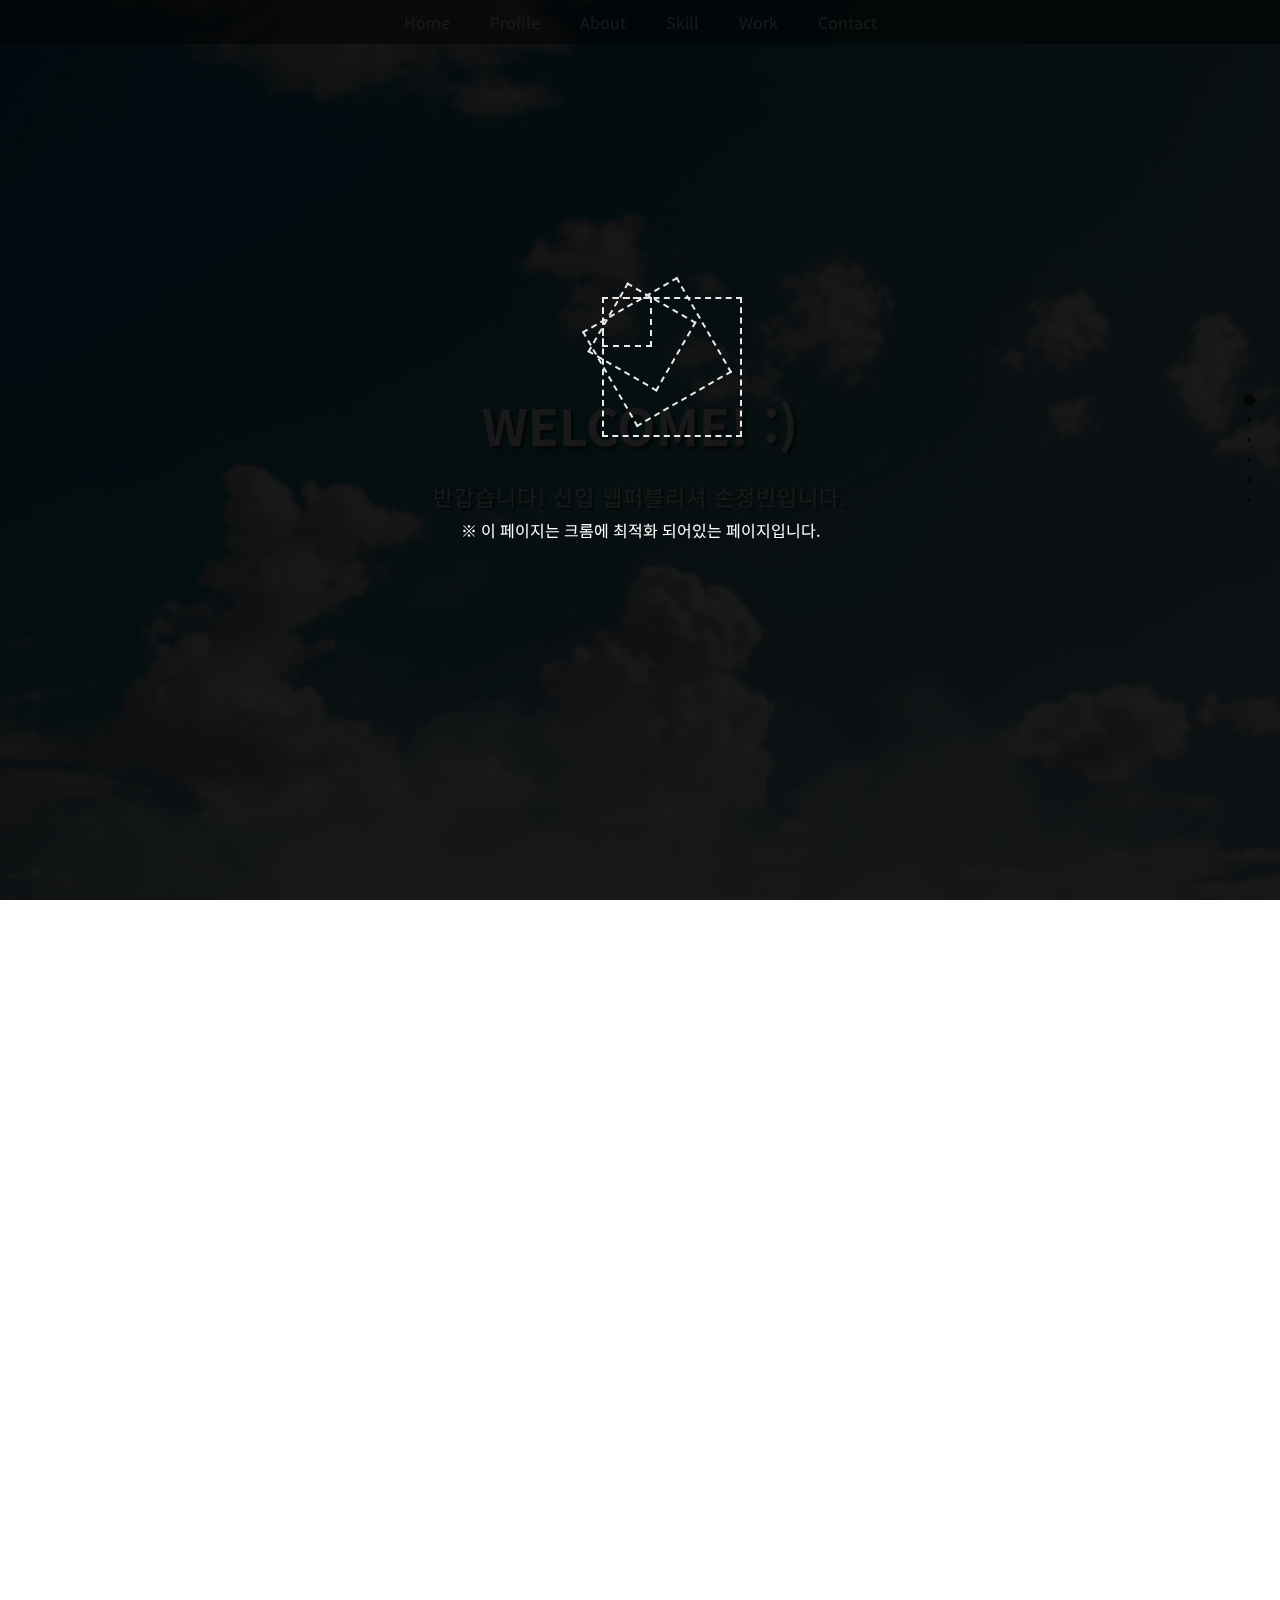
==== portfolio/main.html @ 8f7932af "프로젝트 저장" ====
<!DOCTYPE html>
<html lang="ko">

<head>
    <meta charset="UTF-8">
    <meta http-equiv="X-UA-Compatible" content="IE=edge">
    <meta name="viewport" content="width=device-width, initial-scale=1.0">
    <link rel="stylesheet" href="https://cdnjs.cloudflare.com/ajax/libs/font-awesome/4.7.0/css/font-awesome.css" />
    <link href="https://cdnjs.cloudflare.com/ajax/libs/font-awesome/5.13.0/css/all.min.css" rel="stylesheet">
    <script src="js/jquery-3.2.1.js"></script>
    <script src="https://unpkg.com/typewriter-effect@latest/dist/core.js"></script>
    <script src="js/jquery.fullPage.js"></script>
    <script src="js/scrolloverflow.js"></script>
    <link rel="stylesheet" href="https://unpkg.com/swiper/swiper-bundle.min.css" />
    <link rel="stylesheet" href="css/jquery.fullPage.css">
    <link rel="stylesheet" href="css/master.css">
    <link rel="stylesheet" href="css/main.css">
    <link rel="stylesheet" href="css/grid.css">
    <link rel="stylesheet" href="css/loading.css">
    <link rel="stylesheet" href="css/percent_circle.css">
    <link rel="stylesheet" href="css/wave.css">
    <!-- <link rel="stylesheet" href="css/particles.css"> -->
    <title>PORTFOLIO(손정빈)</title>
</head>

<body>
    <!-----------------로딩페이지 ----------------- -->
    <div class="loading_wrap">

        <div class="rect rect1"></div>
        <div class="rect rect2"></div>
        <div class="rect rect3"></div>
        <div class="rect rect4"></div>
        <p class="loading_text">※ 이 페이지는 크롬에 최적화 되어있는 페이지입니다.</p>

    </div>

    <script>
        $(document).ready(function () {
            $(".loading_wrap").delay(2000).fadeOut();
            $(".introbox > div").delay(1800).css("display", "block");
        });
    </script>

    <!-----------------로딩페이지----------------- -->
    
    <div id="slide_menu">
        <ul>
            <li class="section1" data-anchor="Home"><a href="#Home">Home</a></li>
            <li class="section2" data-anchor="Profile"><a href="#Profile">Profile</a></li>
            <li class="section3" data-anchor="About"><a href="#About">About</a></li>
            <li class="section4" data-anchor="Skill"><a href="#Skill">Skill</a></li>
            <li class="section5" data-anchor="Work"><a href="#Work">Work</a></li>
            <li class="section6" data-anchor="Contact"><a href="#Contact">Contact</a></li>
        </ul>
        <p> ※ 이 페이지는 크롬 브라우저에 최적화 되어있는 페이지 입니다.</p>
    </div>
    <div id="slide_menu_bg"></div>
    <header>
        <ul>
            <li class="section1" data-anchor="Home"><a href="#Home">Home</a></li>
            <li class="section2" data-anchor="Profile"><a href="#Profile">Profile</a></li>
            <li class="section3" data-anchor="About"><a href="#About">About</a></li>
            <li class="section4" data-anchor="Skill"><a href="#Skill">Skill</a></li>
            <li class="section5" data-anchor="Work"><a href="#Work">Work</a></li>
            <li class="section6" data-anchor="Contact"><a href="#Contact">Contact</a></li>
            <div class="menu_btn">
                <i class="fas fa-bars"></i>
            </div>
        </ul>
    </header>
    <script>
        //슬라이드 메뉴 스크립트
        $("#slide_menu_bg").click(function () {
            $(this).css("display", "none");
            $("#slide_menu").css("right", "-100%");
        });

        $(".menu_btn i").click(function () {
            $("#slide_menu_bg").css("display", "block");
            $("#slide_menu").css("right", "0");
        });
    </script>
    <div id="fullpage">
        <section class="section">
            <!-- <div id="particles-js"></div> -->
            <div class="cloudbox">
                <div class="introbox">
                    <h2 id="main_text">WELCOME! :)</h2>
                    <!-- <div class="text-effect">반갑습니다! 신입 웹퍼블리셔 손정빈입니다. 천천히 둘러봐 주시면 감사하겠습니다.</div> -->
                    <div class="text-effect">반갑습니다! 신입 웹퍼블리셔 손정빈입니다.</div>
                </div>
                <img src="img/cloud/cloud1.png" style="--i:1;" alt="구름1">
                <img src="img/cloud/cloud2.png" style="--i:2;" alt="구름2">
                <!-- <img src="img/cloud/cloud3.png" style="--i:3;" alt="구름3"> -->
                <!-- <img src="img/cloud/cloud4.png" style="--i:4;" alt="구름4"> -->
            </div>
            <script>
                //텍스트 효과
                var app = document.getElementById('main_text');
                var $r1_text = $("#main_text").text();

                var typewriter = new Typewriter(app, {
                    loop: true
                });

                typewriter.typeString($r1_text)
                    .pauseFor(2500)
                    .deleteAll()
                    .start();
            </script>
            <!-- <script src="js/particles.js"></script> -->
            <!-- <script src="js/app.js"></script> -->
            <script src="js/intro_text_effect.js"></script>
        </section>
        <section class="section profile">
            <div class="produce row">
                <div class="produce-left col-5">
                    <img src="img/me_1.jpg" alt="내사진">
                </div>
                <div class="produce-right col-7 last">
                    <h2 class="tit2">Hello!</h2>
                    <p>
                        안녕하세요. 신입 웹퍼블리셔 <span class="bold">손정빈</span>입니다.<br>
                        저는 생각한것을 만들어가는 과정이 좋습니다.<br>
                        웹을 제작하는 일은 시간이 지날수록 트렌드는 변하고 계속 새로운 기술이 나오면서
                        항상 멈추지 않고 끈임없이 배울려는 마음가짐으로 배워가며 작업을 해야합니다.<br>
                        하지만 제작 과정 끝에 사용자에 편의를 위한다는 본질은 변하지 않는다고 생각합니다.<br>
                        <span class="bold"> 본질을 이해하고 직관적으로 메시지를 전달할 수 있는 퍼블리셔</span>가 되고 싶습니다.
                    </p>
                </div>
            </div>
        </section>
        <section class="section about_wrap">
            <h2 class='tit'>about</h2>
            <div class="row about" id="about">
                <div class="col-4">
                    <img src="img/about1.png">
                    <div class="about_box">
                        <h2>Intro</h2>
                        <ul>
                            <li>이름 : 손정빈 (Son JeongBeen)</li>
                            <li>생년월일 : 1999.06.05</li>
                            <li>tel : 010-3605-3539</li>
                            <li>Email : jeongbeen65@naver.com</li>
                        </ul>
                    </div>
                </div>
                <div class="col-4">
                    <img src="img/about3.png">
                    <div class="about_box">
                        <h2>License</h2>
                        <ul>
                            <li>1. 웹디자인 기능사</li>
                            <li>2. GTQ 1급</li>
                            <li>3. ITQ (Excel,PowerPoint,한글)</li>
                        </ul>
                    </div>
                </div>
                <div class="col-4 last padding20">
                    <img src="img/about2.png">
                    <div class="about_box">
                        <h2>grade</h2>
                        <ul style="padding: 5px;">
                            <li>2021.11 NCS UI/UX 웹 퍼블리셔 교육 수료</li>
                            <li>2020.02 안산대학교 it응용보안학과 졸업</li>
                            
                        </ul>
                    </div>
                </div>
                <script>
                    //scroll 시 fadein
                    var barThis = $(".about_wrap").offset();</script>
            </div>
        </section>
        <section class="section page">
            <div class="row skill">
                <div class="col-12 last">
                    <h2 class="tit">Skill</h2>
                    <div class="flex-wrapper" id="margin20">
                        <div class="single-chart">
                            <svg viewBox="0 0 36 36" class="circular-chart orange">
                                <path class="circle-bg" d="M18 2.0845
                                    a 15.9155 15.9155 0 0 1 0 31.831
                                    a 15.9155 15.9155 0 0 1 0 -31.831" />
                                <path class="circle" stroke-dasharray="95, 100" d="M18 2.0845
                                    a 15.9155 15.9155 0 0 1 0 31.831
                                    a 15.9155 15.9155 0 0 1 0 -31.831" />
                                <text x="18" y="20.35" class="percentage">HTML</text>
                            </svg>
                            <p class="circle_percent">95%</p>
                        </div>

                        <div class="single-chart">
                            <svg viewBox="0 0 36 36" class="circular-chart green">
                                <path class="circle-bg" d="M18 2.0845
                                    a 15.9155 15.9155 0 0 1 0 31.831
                                    a 15.9155 15.9155 0 0 1 0 -31.831" />
                                <path class="circle" stroke-dasharray="90, 100" d="M18 2.0845
                                    a 15.9155 15.9155 0 0 1 0 31.831
                                    a 15.9155 15.9155 0 0 1 0 -31.831" />
                                <text x="18" y="20.35" class="percentage">CSS</text>
                            </svg>
                            <p class="circle_percent">90%</p>
                        </div>

                        <div class="single-chart">
                            <svg viewBox="0 0 36 36" class="circular-chart blue">
                                <path class="circle-bg" d="M18 2.0845
                                    a 15.9155 15.9155 0 0 1 0 31.831
                                    a 15.9155 15.9155 0 0 1 0 -31.831" />
                                <path class="circle" stroke-dasharray="85, 100" d="M18 2.0845
                                    a 15.9155 15.9155 0 0 1 0 31.831
                                    a 15.9155 15.9155 0 0 1 0 -31.831" />
                                <text x="18" y="20.35" class="percentage">JQUERY</text>
                            </svg>
                            <p class="circle_percent">85%</p>
                        </div>
                    </div>

                    <div class="flex-wrapper">
                        <div class="single-chart">
                            <svg viewBox="0 0 36 36" class="circular-chart yellow">
                                <path class="circle-bg" d="M18 2.0845
                                    a 15.9155 15.9155 0 0 1 0 31.831
                                    a 15.9155 15.9155 0 0 1 0 -31.831" />
                                <path class="circle" stroke-dasharray="90, 100" d="M18 2.0845
                                    a 15.9155 15.9155 0 0 1 0 31.831
                                    a 15.9155 15.9155 0 0 1 0 -31.831" />
                                <text x="18" y="20.35" class="percentage">Photoshop & Illustrator</text>
                            </svg>
                            <p class="circle_percent">90%</p>
                        </div>
                        <div class="single-chart">
                            <svg viewBox="0 0 36 36" class="circular-chart red">
                                <path class="circle-bg" d="M18 2.0845
                                    a 15.9155 15.9155 0 0 1 0 31.831
                                    a 15.9155 15.9155 0 0 1 0 -31.831" />
                                <path class="circle" stroke-dasharray="65, 100" d="M18 2.0845
                                    a 15.9155 15.9155 0 0 1 0 31.831
                                    a 15.9155 15.9155 0 0 1 0 -31.831" />
                                <text x="18" y="20.35" class="percentage">Git</text>
                            </svg>
                            <p class="circle_percent">65%</p>
                        </div>
                        <div class="single-chart">
                            <svg viewBox="0 0 36 36" class="circular-chart purple">
                                <path class="circle-bg" d="M18 2.0845
                                    a 15.9155 15.9155 0 0 1 0 31.831
                                    a 15.9155 15.9155 0 0 1 0 -31.831" />
                                <path class="circle" stroke-dasharray="90, 100" d="M18 2.0845
                                    a 15.9155 15.9155 0 0 1 0 31.831
                                    a 15.9155 15.9155 0 0 1 0 -31.831" />
                                <text x="18" y="20.35" class="percentage">OA</text>
                            </svg>
                            <p class="circle_percent">90%</p>
                        </div>
                    </div>
                </div>
            </div>
        </section>
        <!-- <section class="section">
            <div class="produce row">
                <div class="produce-left col-5">
                    <img src="img/me_.png" alt="내사진">
                </div>
                <div class="produce-right col-7 last">
                    <h2 class="tit2">Hello!</h2>
                    <p>
                        안녕하세요 <span class="bold">손정빈</span>이라고 합니다.<br>
                        저는 생각한것을 만들어가는 과정이 좋습니다.<br>
                        웹을 제작하는 일은 시간이 지날수록 트렌드는 변하고 계속 새로운 기술이 나오면서
                        항상 멈추지 않고 끈임없이 배울려는 마음가짐으로 배워가며 작업을 해야합니다.<br>
                        하지만 제작 과정 끝에 사용자에 편의를 위한다는 본질은 변하지 않는다고 생각합니다.<br>
                        <span class="bold"> 본질을 이해하고 직관적으로 메시지를 전달할 수 있는 퍼블리셔</span>가 되고 싶습니다.
                    </p>
                </div>
            </div>
        </section> -->



        <!-- -----------------------SWIPER----------------------->

        <section class="section work">
            <!-- Swiper -->
            <h2 class="tit">Work</h2>
            <div class="swiper-container mySwiper">
                <div class="swiper-wrapper">
                    <div class="swiper-slide">
                        <div class="swiper-slide-wrap">
                            <!-- <img src="img/project3-intro.jpg" /> -->
                            <div class="img">
                                <img src="img/project01.jpg" />
                            </div>
                            <div class="detail">
                                <p><span class="bold">프로젝트명</span> : 투썸플레이스</p>
                                <p><span class="bold">사용언어</span> : HTML,CSS,JS</p>
                                <p>
                                    <span class='bold'>(Single Page)</span><br>
                                    퍼블리싱 100% <br>
                                    반응형으로 제작하였습니다.
                                </p>
                                <div class="detail_btn">
                                    <div><a href="http://shh0605.dothome.co.kr/project/project02/index.html"
                                            target="_blank"><span>사이트로 이동</span></a>
                                    </div>
                                </div>
                            </div>
                        </div>
                    </div>
                    <div class="swiper-slide">
                        <div class="swiper-slide-wrap">
                            <div class="img">
                                <img src="img/project02.jpg" />
                            </div>
                            
                            <div class="detail">
                                <p><span class="bold">프로젝트명</span> : 젠틀몬스터</p>
                                <p><span class="bold">사용언어</span> : HTML,CSS,JS</p>
                                <p>
                                    <span class='bold'>(full Page)</span><br>
                                    퍼블리싱 100%<br>
                                    메인페이지, 선글라스, 상세페이지, 매장보기, 로그인페이지
                                    를 반응형으로 제작하였습니다.
                                </p>
                                <div class="detail_btn">
                                    <div><a href="http://shh0605.dothome.co.kr/project/project01/index.html"
                                            target="_blank"><span>사이트로 이동</span></a>
                                    </div>
                                </div>
                            </div>
                        </div>
                    </div>
                    
                </div>
                <div class="swiper-button-next"></div>
                <div class="swiper-button-prev"></div>
                <div class="swiper-pagination"></div>

                <!-- detail modal JS -->
                <script>
                    var modal_start_btn = $(".detail_btn1")
                    var modal_bg = $(".detail_modal_bg");
                    modal_start_btn.click(function (e) {
                        e.preventDefault();
                        var $this_data = $(this).attr("data");
                        $(".modal_wrap").css("display", "block");

                        console.log($this_data);
                        if ($this_data == "d1") {
                            $(".d1").css("display", "block");
                        }
                        if ($this_data === "d2") {
                            $(".d2").css("display", "block");
                        }

                        if ($this_data === "d3") {
                            $(".d3").css("display", "block");
                        }
                    });

                    modal_bg.click(function () {
                        $(".d1").css("display", "none");
                        $(".d2").css("display", "none");
                        $(".d3").css("display", "none")
                        $(".modal_wrap").css("display", "none");
                    });

                    //------- img src , a href 스크립트 제어  ---------


                    //------------img src , a href 스크립트 제어 end -----------
                </script>
            </div>
            <!-- Swiper JS -->
            <script src="https://unpkg.com/swiper/swiper-bundle.min.js"></script>

            <!-- Initialize Swiper -->
            <script>
                var swiper = new Swiper(".mySwiper", {
                    effect: "flip",
                    grabCursor: true,
                    pagination: {
                        el: ".swiper-pagination",
                    },
                    navigation: {
                        nextEl: ".swiper-button-next",
                        prevEl: ".swiper-button-prev",
                    },
                });
            </script>
        </section>
        <!-- -----------------------SWIPER END----------------------->
        <section class="section" style="position: relative;">
            <h2 class="tit">Conctact</h2>
            <div class="contact row">
                <div class="contact-left col-6">
                    <h2>Epilogue</h2>
                    <p>
                        끝까지 봐주셔서 감사합니다.<br>
                        작업을 할수록, 이해할수록 계속 궁금한 것들이 생겨났습니다.<br>
                        넓은 곳에서, 많은 사람들과 어우러져 일하는 법을 배우고 싶습니다.<br>
                    </p>
                </div>
                <div class="contact-right col-6 last">
                    <div>
                        <i class="fas fa-phone-alt"></i>
                        <p><span>TEL </span>: 010-3605-3539</p>
                    </div>
                    <div>
                        <i class="far fa-envelope"></i>
                        <p><span>E-MAIL </span>: jeongbeen65@naver.com</p>
                    </div>
                    <div>
                        <i class="fab fa-github"></i>
                        <p><span>Git </span>: jeongbeen65@naver.com</p>
                    </div>

                </div>
            </div>
            <div class="ocean">
                <div class="wave"></div>
                <!-- <div class="wave"></div> -->
            </div>
        </section>

    </div>

    <script>
        $(function () {
            $('#fullpage').fullpage({
                autoScrolling: true,
                anchors: ['Home', 'Profile','About', 'Skill', 'Work', 'Contact'],
                sectionsColor: ['red', 'white', 'white', 'white', 'white'],
                navigation: true,
                navigationPosition: 'right',
                navigationTooltips: ['Home', 'Profile','About', 'Skill', 'Work', 'Contact'],
                scrollOverflow: true,
                afterLoad: function (anchorLink, index) {
                    //Home
                    if (index == 1) {
                        //setTimeout(effect(effect_box, 50), 5000);
                        setTimeout(() => {
                            effect(effect_box, 50)
                        }, 2300);
                    }
                    //about
                    if (index == 3) {

                        //moving the image
                        $('.about ul').animate({
                            top: 0, opacity: 1
                        }, 400);

                        // $('#section1').find('p').first().fadeIn(1800, function () {
                        //     $('#section1').find('p').last().fadeIn(1800);
                        // });;

                    }

                    //skill
                    if (index == 4) {
                        $(".circle").addClass("circle_animation");
                    }

                    // Hello
                    if (index == 2) {
                        $(".tit2").addClass('jelly');
                        $(".produce-left > img").addClass('jelly');

                    }
                }
            });
        });
    </script>
</body>

</html>
---- portfolio/css/master.css ----
@import url('https://fonts.googleapis.com/css2?family=Noto+Sans+KR&display=swap');
@import url('https://fonts.googleapis.com/css2?family=Fredoka+One&display=swap');
*{font-family: 'Noto Sans KR', sans-serif;box-sizing: border-box;}
html,body{margin:0; padding:0; overflow-x: hidden;position: relative;}
a{color:black;text-decoration: none;}
a:hover{font-weight:bold;}
* {
    font-family: 'Noto Sans KR', sans-serif;
    box-sizing: border-box;
}
ul,li{list-style:none;margin:0;}
p{line-height: 150%;}
---- portfolio/css/main.css ----
#slide_menu{
    position: fixed;
    height:100%;
    width:40%;
    min-width:250px;
    z-index: 100;
    background: #f7f7f7;
    right:-100%;
    transition: all 1s;
    padding:15% 5%;
} 
#slide_menu > ul {padding:0;}
#slide_menu > ul > li {
    border-bottom:1px dotted #999999;
    height:50px;
    line-height:50px;
}
#slide_menu > ul > li > a{
    font-size:24px;
    color:#393939;

}
#slide_menu > p {font-size: 10px;margin-top: 10%;}
#slide_menu_bg{
    position: fixed;
    height:100%;
    width:100%;
    background: rgba(0,0,0, 0.5);
    z-index: 99;
    display:none;
} 

header{overflow:hidden;position:relative;}
header > ul{
    display: flex;
    justify-content: center;
    background: rgba(0,0,0, 0.5);
    padding: 10px 0;
    width: 100%;
    position: fixed;
    z-index: 1;
}
header > ul > li{margin:0 20px; z-index: 100;}
header > ul > li > a{color:white;}
.menu_btn > i { 
    color:white;
    font-size:25px;
    position:absolute;
    right:3%;
}
.menu_btn{
    display:none;
}
section{position:relative;}
#fullpage > section:nth-child(1){background: url(../img/sky.jpg) 0% 0% / cover !important;}
/* #fullpage > section:nth-child(1){background: url(../img/sky_bg5.jpg) 0% 10% / cover !important;} */
#fullpage > section:nth-child(2){background: url(../img/section_bg2.jpg) 0% 0% / cover !important; margin-top: 10px; box-sizing: border-box;}
/* #fullpage > section:nth-child(3){background: url(../img/section_bg3.jpg) 0% 0% / cover !important;}
#fullpage > section:nth-child(4){background: url(../img/section_bg4.jpg) 0% 0% / cover !important;} */

#fullpage > section:nth-child(1) .fp-tableCell{padding: 0;}

.introbox{
    text-align: center;
    position: absolute;
    top: 50%;
    left: 50%;
    transform: translate(-50%,-50%);
    width: 100%;
    color: white;
    z-index: 999;
}
.introbox > h2{
    font-size:50px;
    color:inherit;
    text-align: center;
    text-shadow: 3px 3px 3px #393939;
    margin: 0 0 20px;
}
.introbox > div{    
    display:none;
    width: 100%;
    /* max-width: 455px; */
    margin: 0 auto;
    font-size:22px;
    color:inherit;
    text-shadow: 1.5px 1.5px 2px #393939;
    /* line-height:150%; */
    letter-spacing: 1px;
}
.introbox > div > p{
    /* font-size:22px; */
    color:inherit;
    /* text-shadow: 1px 1px 3px #393939; */
    display: inline-block;
    letter-spacing: 3px;
    margin: 0;
    opacity: 0;
    transition: 0.8s all;
}
.introbox > div > p.mr5{
    margin-right: 5px;
}
/* --------------구름-------------------------- */
.cloudbox{
    position:relative; height:100%;
    backdrop-filter: blur(1.5px); background-color: rgba(255,255,255,15%);
}
.cloudbox > img{
    position: absolute;
    bottom:0;
    max-width: 100%;
    opacity: 0.6;
    animation: cloud calc(20s * var(--i)) linear infinite;
}
.cloudbox > img:nth-child(1){
    opacity: 0.5;
}
@keyframes cloud{
    0%{
        transform:translateX(-100%);
    }
    100%{
        transform:translateX(100%);
    }
}
/* --------------구름 end-------------------------- */
/* ----------------공용-------------------------- */
.tit{text-align:center;font-size:32px;}
.bold{font-weight:bold;}
.detail p{
    line-height: 170%;
}
/* --------------공용  end-------------------------- */
.seciton_inner{
    height:100%;
    text-align:center;
    position:relative;
}
/*  ---------------about--------------------- */
.about{
    margin-top:40px !important;
}
#about{
    overflow:visible;
}
.about > div{ 
    text-align: center;
    box-shadow: 0 5px 9px 0px #dbdbdb;
    padding: 5% 0;
    height: 400px;
    transition: all 0.5s;
    border-radius: 20px;
    background: white;
}
.about > div:hover{
    transform: scale(1.1);
}
.about ul{
    margin-top:30px;
    opacity: 0;
    position: relative;
    top:100px;
}
.about ul > li { 
    text-align: left;
    padding-left:30px;
}
.about > div > img{
    width:100px;
}    
/*  --------------about end --------------------- */
/*  ---------------skill-------------------------- */

.skill > div:nth-child(1) > p{
    padding: 50px 30px;
    line-height:200%;
    padding: 30px;
    font-size:15px;
    height: 300px;
    
}
.skill_intro{
    padding: 19px 0 30px 18%;
    height: 300px;   
}
.percentBar{
    border-radius:10px;
    margin-top:10px;
    height:15px;
    background: white;
    width:60%;
    overflow: hidden;
}
.percent{
    width:80%;
    background: linear-gradient(#6755ca,#dfaee4);
    height:15px;
    border-radius:10px;
}
/*  ----------------skill end -------------------- */

/*  ----------------produce----------------------- */
#fullpage>section.profile .row{display: flex; align-items: center;}
.produce{ 
    overflow:visible !important; 
}
.produce p{
    font-size:18px;
    line-height: 200%;
}
.produce-left{
    float:left;
    text-align: right;
    padding:0 30px;
    width: 44.45%;
}
.produce-left > img{
    border-radius: 100%;
}
.produce-right{
    float:right; width: 51.75%; padding-right: 30px;
}
/*  ----------------produce end----------------------- */

/*  ----------------work----------------------- */
.fp-scroller{height: 100%;}
.work .tit{
    position: absolute; top: 0; left: 50%;
    transform: translateX(-50%);
}
.swiper-wrap{    align-items: center;}
.swiper-container {
    max-width:90%;
    min-width:375px;
    padding: 50px;
    height:auto;
}

.work .swiper-container{
    height: 90%;
    position: absolute; left: 50%; top: 50%;
    transform: translate(-50%,-50%);
}

.swiper-slide {
    box-shadow: grey 3px 3px 15px;
   
}

.swiper-slide-wrap {
    position: relative;
    width:100%;
}
.work .swiper-slide-wrap{display: flex; height: 100%;}

/* 버튼색 */
.swiper-button-next, .swiper-button-prev{color: #000 !important;}
.swiper-pagination-bullet-active{background-color: #000 !important;}

/* .swiper-slide img {
    width:50%;
    vertical-align: top;
} */

.work .img{width: 50%; overflow: hidden; position: relative;}
.work .img>img{
    width: 100%;
    position: absolute; top: 50%; left: 50%;
    transform: translate(-50%, -50%);
}


.detail{ 
    width: 50%;
    float: right;
    margin: 0 auto;
    vertical-align: middle;
    padding: 10% 5% 0;
}
.detail_btn{
    margin-top:50px;
    width:100%;
    text-align: center;
}
.detail_btn > div{
    display:block;
    text-align: center;
    height:30px;
    line-height:30px;
    color:white;
    background:#2b2b2b;
    box-shadow: 1px 1px 5px gray;
    position: relative;
    z-index: 3;
    /* width:45%; */
    width:100%;
    display: inline-block;
    border-radius:5px;
}
.detail_btn > div:nth-child(2){
    display:block;
    text-align: center;
    height:30px;
    line-height:30px;
    color:white;
    background:#929292;
    box-shadow: 1px 1px 5px gray;
    position: relative;
    z-index: 3;
    width:45%;
    display: inline-block;
    margin-left: 4%;
    border-radius: 5px;
}
.detail_btn span {
    position: relative;
    z-index: 4;
    color:white;
}
.detail_btn a{
    display: block;
    width: 100%;
}
.detail_btn a:after{
    content:"";
    display:block;
    position:absolute;
    top:0;
    left:0;
    width:0%;
    height:100%;
    background:#0a7c00;
    z-index: 2;
    transition: 1s all;
    border-radius: 5px;
}
.detail_btn>div:hover > a:after{
    width:100%;
}
@keyframes jelly {
	from {transform: scale(1, 1);}
	30% {transform: scale(1.25, 0.75);}
	40% {transform: scale(0.75, 1.25);}
	50% {transform: scale(1.15, 0.85);}
	65% {transform: scale(0.95, 1.05);}
	75% {transform: scale(1.05, 0.95);}
	to {transform: scale(1, 1);}
}
/* ----------------프로젝트 상세 페이지 ------------ */
.modal_wrap{ 
    display:none;
}
.detail_modal_bg{
    position: fixed;
    width: 100%;
    height:100%;
    background:rgba(0,0,0, 0.5);
    z-index: 998;
}
.detail_modal_box{
    top: 5%;
    left: 50%;
    transform: translate(-50%,0);
    position: fixed;
    width: 30%;
    min-width: 240px;
    height: 90%;
    z-index: 999;
    box-shadow: 2px 1px 10px #6f6a6a;
    overflow: auto;
}
.d1 , .d2 , .d3{display:none;}
.detail_location_btn{
    position: absolute;
    bottom: 5%;
    width: 47%;
    min-width: 150px;
    font-size: 15px;
    height: 35px;
    line-height: 35px;
    border-radius: 5px;
    box-shadow: 3px 1px 4px #bebebe;
    background: #ff4161;
    text-align: center;
    font-weight: bold;
    color: white;
    left: 50%;
    transform: translate(-50%,0);
}
.single{
    background: #929292 !important;
}
/* ----------------프로젝트 상세 페이지 end ------------ */
/*  ----------------work end -------------------- */

/*  ---------------contact ----------------------- */
.contact_wrap > h2{ 
    text-align: center;
}
.contact{
    margin-bottom: 100px !important;
}
.contact-left *{
    text-align: right;
    line-height:200%;
}
.contact-left p{
    font-size:18px;
}
.contact-right *{
    font-size:18px;
}
.contact-right {
    padding-top:7%;
    padding-left:20px;
}
.contact-right > div { 
    display:flex;
    margin-bottom:10px;
}
.contact-right > div >  p {
    margin-top: -5px;
    margin-left:10px;
} 
.tit2{
    font-size: 32px;
    position: relative;
    font-family: 'Fredoka One', cursive;
    font-weight: normal;
    color: #2e604c;
}
.jelly{
    animation-name: jelly;
    animation-duration: 2s;
}
/*  ----------------contact end -------------------- */

/* Tablet Size: 1024 이하 */
@media only screen and (max-width: 1023px) {
    header > ul > li{display:none;}
    header > ul {height:45px;}
    .menu_btn{display:block; padding-right:10px;}
   .introbox > p { 
       font-size:16px;
   }
   .fp-scroller{height: auto;}
   .tit , .tit2{ 
       font-size:22px;
   }
   .produce p {
    font-size:17px;
    }
    .produce-left{
        margin-top:5%;
    }
    
   .padding20{padding-right: 20px;}

   .flex-wrapper {
       width:80% !important;
   }
   .detail{
    padding: 0% 6% 2%;
   }
   .about ul{
     padding:5px;   
    }
    .detail_btn{
        margin-top:30px;
    }
    .detail_modal_box{
        width:50%;
    }

    .work .swiper-container{height: auto;}
    .work .swiper-slide-wrap{
        display: block;
        height: auto;
    }
    .work .img{display: inline-block; position: initial;}
    .work .img>img{position: initial; transform: translate(0);}
}


/* Mobile Size: 767px 이하 */
@media handheld, only screen and (max-width: 767px) {
    .introbox > div {width:275px;}
    .introbox > div , .introbox > div *{    
      font-size: 14px !important;
    }
    #fullpage>section.profile .row{display: block;}
    .about > div >img{width: 70px;}
    .about h2{font-size:18px;}
    .about_box{ 
         width: 300px;
         margin: 0 auto;
    }
    .about_box ul,.about_box li{padding: left 0 !important;margin:0; font-size:12px;}
    .about > div{margin-bottom:30px;}
    .about > div{ 
        text-align: center;
        box-shadow: none;
        padding: 5% 0 !important;
        height:auto;
        transition: all 0.5s;
    }
    .about > div:hover{
        transform:none;
    }
    .percentage {
        font-size:0.25em !important;
    }
    .flex-wrapper {
        width:100% !important;
    }
    #margin20{margin-top:50px;}
    .produce-left{text-align: center; margin-top:0;}
    .tit2{
        text-align: center;
     }
    .produce p {
        font-size:14px;
    }
    .produce-left > img {
        width:200px;
    }

    #fullpage > section:nth-child(4) .row{display: block;} /* skill 섹션 */
    .contact{
        margin-top:0px !important;
        padding-left:30px !important;
    }
    .contact-left > p ,.contact-left > h2{
        text-align: left;
    } 
    .contact-left > p{font-size: 12px;}
    .swiper-container {
        max-width: 100%;
        min-width: 375px;
        padding: 30px;
        height: auto;
    }
    .detail{width:100%; padding:9% 7%; }
    
    .ocean{bottom: -30px !important; }
    .work .swiper-slide-wrap{display: block;}
    .work .tit{position: initial; transform: translate(0);}
    .work .img {
        width: 100%;
    }
    .work .swiper-container{position: initial;}
    .swiper-container {
        height:100%;
        padding-top:10px;
    }
    
.work .swiper-container{height: auto; transform: translate(0);}
    .detail > p {margin: 0; font-size:12px; }
    .detail_btn > a {margin-top:4%;}

    .contact-left p{
        font-size:15px;
    }
    .contact-right *{
        font-size:15px;
    }
}
---- portfolio/css/grid.css ----
/* response.css - 반응형 스타일 문서
---------------------------------------------------------------- */
.wrap {
	padding-left: 20px;
	padding-right: 20px;
}

.center { margin: 0 auto; }

.row {
	overflow:hidden;
	width: 100%;
	max-width: 1200px;
	min-width: 755px;
	margin: 0 auto;
}

.col-1, .col-2, .col-3, .col-4, .col-5, .col-6, .col-7, .col-8, .col-9, .col-10, .col-11 {
	float: left;
	margin-right: 3.8%;
	min-height: 1px;
}

.row .col-1  { width: 4.85%;	}
.row .col-2  { width: 13.45%;	}
.row .col-3  { width: 22.05%;	}
.row .col-4  { width: 30.75%;	}
.row .col-5  { width: 39.45%;	}
.row .col-6  { width: 48%;		}
.row .col-7  { width: 56.75%;	}
.row .col-8  { width: 65.4%;	}
.row .col-9  { width: 74.05%;	}
.row .col-10 { width: 82.7%;	}
.row .col-11 { width: 91.35%;	}
.row .col-12 { width: 100%; float: left; }

/* 그리드안에 그리드 */
.row .inner-col-1  { width: 4.85%;}
.row .inner-col-2  { width: 13.45%;	}
.row .inner-col-3  { width: 22.05%;	}
.row .inner-col-4  { width: 30.75%;	}
.row .inner-col-5  { width: 39.45%; display:inline-block;	}
.row .inner-col-6  { width: 48%;		}
.row .inner-col-7  { width: 56.75%;	}
.row .inner-col-8  { width: 65.4%;	}
.row .inner-col-9  { width: 74.05%;	}
.row .inner-col-10 { width: 82.7%;	}
.row .inner-col-11 { width: 91.35%;	}
.row .inner-col-12 { width: 100%; float: left; }
/* 그리드안에 그리드 */

.last { margin-right: 0; }
[class^=col]>:first-child { margin-top: 0; }

img, object, embed, iframe { max-width: 100%; }
img, iframe { height: auto; }

.fr { float: right; }
.clearfix{clear:both;}
.ch{overflow:hidden}

/* IE */
.old .col-1,  .ie9 .col-1  { width: 4.7%;   } 
.old .col-2,  .ie9 .col-2  { width: 13.2%;  } 
.old .col-3,  .ie9 .col-3  { width: 22.05%; } 
.old .col-4,  .ie9 .col-4  { width: 30.6%;  } 
.old .col-5,  .ie9 .col-5  { width: 39%;    } 
.old .col-6,  .ie9 .col-6  { width: 48%;    } 
.old .col-7,  .ie9 .col-7  { width: 56.75%; } 
.old .col-8,  .ie9 .col-8  { width: 61.6%;  } 
.old .col-9,  .ie9 .col-9  { width: 74.05%; } 
.old .col-10, .ie9 .col-10 { width: 82%;    } 
.old .col-11, .ie9 .col-11 { width: 91.35%; }

/* Tablet Size: 1024 이하 */
@media only screen and (max-width: 1023px) {

	body {
		font-size: 0.8em;
		line-height: 1.5;
	}
	
}


/* Mobile Size: 767px 이하 */
@media handheld, only screen and (max-width: 767px) {

	body { font-size: 16px; }
	.row, body, .container {
		width: 100%;
		min-width: 0;
		margin-left: 0;
		margin-right: 0;
		padding-left: 0;
		padding-right: 0;
	}
	
	.row .col-1, .row .col-2, .row .col-3, .row .col-4, .row .col-5, .row .col-6, 
	.row .col-7, .row .col-8, .row .col-9, .row .col-10, .row .col-11, .row .col-12 {
		float: none;
		width: auto;
		margin-left: 0;
		margin-right: 0;
		padding-left: 20px;
		padding-right: 20px;
	}

}
---- portfolio/css/loading.css ----
.loading_wrap {
    position: fixed;
    width: 100%;
    height: 100%;
    background: rgba(0, 0, 0, 0.9);
    z-index: 999;
}

.box_wrap {
    width: 30%;
    height: 30%;
    position: absolute;
    left: 50%;
    top: 50%;
    transform: translate(-50%, -50%);
}

.rect {
    border: 2px dashed #e9e9e9;
    position: absolute;
    left: 47%;
    top: 33%;
    transform: translate(-50%, -50%);
    animation: loading 2s infinite;
}

.rect1 {
    width: 50px;
    height: 50px;
    transform: rotate(0deg);
}

.rect2 {
    width: 80px;
    height: 80px;
    transform: rotate(30deg);
}

.rect3 {
    width: 110px;
    height: 110px;
    transform: rotate(60deg);
}

.rect4 {
    width: 140px;
    height: 140px;
    transform: rotate(90deg);
}



.loading_text {
    color: white;
    position: absolute;
    bottom: 38%;
    left: 50%;
    transform: translate(-50%, 0);
    width: 100%;
    min-width: 300px;
    text-align: center;
}

@keyframes loading {
    from {
        transform: rotate(10deg);
    }

    40% {
        transform: rotate(100deg)
    }

    65% {
        transform: rotate(200eg)
    }

    75% {
        transform: rotate(280eg)
    }

    to {
        transform: rotate(360deg)
    }
}

@media only screen and (max-width: 1023px) {

    .loading_text {
        font-size:14px;
        bottom: 36%;
    }
    .rect {
        left: 44%;
         top: 38%;
    }
    
    .rect1 {
        width: 50px;
        height: 50px;
    }
    
    .rect2 {
        width: 80px;
        height: 80px;
        transform: rotate(30deg);
    }
    
    .rect3 {
        width: 110px;
        height:110px;
        transform: rotate(60deg);
    }
    
    .rect4 {
        width: 140px;
        height: 140px;
        transform: rotate(90deg);
    }
}
@media handheld, only screen and (max-width: 767px) {
    .loading_text {
        font-size:11px;
        bottom: 36%;
    }
    .rect {
        left: 38%;
        top: 36%;
    }
    
    .rect1 {
        width: 30px;
        height: 30px;
    }
    
    .rect2 {
        width: 50px;
        height: 50px;
        transform: rotate(30deg);
    }
    
    .rect3 {
        width: 80px;
        height: 80px;
        transform: rotate(60deg);
    }
    
    .rect4 {
        width: 110px;
        height: 110px;
        transform: rotate(90deg);
    }
}
---- portfolio/css/percent_circle.css ----
.flex-wrapper {
    display: flex;
    flex-flow: row nowrap;
    width:60%;
    margin:0 auto;
  }
  
  .single-chart {
    width: 33%;
    justify-content: space-around ;
    transition:all 0.5s;
  }
  .single-chart:hover {
   transform: scale(1.1);
  }
 
  .circular-chart {
    display: block;
    margin: 10px auto;
    max-width: 80%;
    max-height: 250px;
  }
  
  .circle-bg {
    fill: white;
    stroke: white;
    stroke-width: 3.8;
  }
  
  .circle {
    fill: none;
    stroke-width: 3.4px;
    stroke-linecap: round;
  }
  .circle_animation{
    animation: progress 2s ease-out forwards;
  }
  @keyframes progress {
    0% {
      stroke-dasharray: 0 100;
    }
  }
  
  .circular-chart.orange .circle {
    stroke: #ff9f00;
  }
  
  .circular-chart.green .circle {
    stroke: #4CC790;
  }
  
  .circular-chart.blue .circle {
    stroke: #3c9ee5;
  }
  .circular-chart.red .circle {
    stroke: #c73323;
  }
  
  .circular-chart.yellow .circle {
    stroke: #d1b32c;
  }
  
  .circular-chart.purple .circle {
    stroke: #8a3e71;
  }
  
  .percentage {
    fill: #000000;
    font-family: sans-serif;
    font-size: 0.2em;
    text-anchor: middle;
    font-weight:bold;
  }
  .circle_percent{
      text-align: center;
  }
---- portfolio/css/wave.css ----
.ocean {
                    /* height: 3%; */
                    width: 100%;
                    position: absolute;
                    bottom: 0;
                    left: 0;
                    /* background: #015871; */
                }

                .wave {
                    /* background: url(../img/wave.svg) repeat-x; */
                    /* background: url(../img/dot_5.svg) repeat-x; */
                    background: url(../img/dot_9.svg) repeat-x;
                    position: absolute;
                    top: -500px;
                    width: 6400px;
                    height: 500px;
                    /* animation: wave 7s cubic-bezier(0.36, 0.45, 0.63, 0.53) infinite; */
                    animation: wave 20s cubic-bezier(0.36, 0.45, 0.63, 0.53) infinite;
                    transform: translate3d(0, 0, 0);
                    z-index: -1;
                }

                .wave:nth-of-type(2) {
                    background: url(../img/dot_7.svg) repeat-x;
                    top: -175px;
                    animation: wave 7s cubic-bezier(0.36, 0.45, 0.63, 0.53) -.125s infinite, swell 7s ease -1.25s infinite;
                    opacity: 1;
                }

                @keyframes wave {
                    0% {
                        margin-left: 0;
                    }

                    100% {
                        margin-left: -1600px;
                    }
                }

                @keyframes swell {

                    0%,
                    100% {
                        transform: translate3d(0, -25px, 0);
                    }

                    50% {
                        transform: translate3d(0, 5px, 0);
                    }
                }
---- portfolio/css/particles.css ----
/* ---- reset ---- */ body{ margin:0; font:normal 75% Arial, Helvetica, sans-serif; } canvas{ display: block; vertical-align: bottom; } /* ---- particles.js container ---- */ #particles-js{ position:absolute; width: 100%; height: 100%; background-color: #80a85c; background-image: url(""); background-repeat: no-repeat; background-size: cover; background-position: 50% 50%; } /* ---- stats.js ---- */ .count-particles{ background: #000022; position: absolute; top: 48px; left: 0; width: 80px; color: #13E8E9; font-size: .8em; text-align: left; text-indent: 4px; line-height: 14px; padding-bottom: 2px; font-family: Helvetica, Arial, sans-serif; font-weight: bold; } .js-count-particles{ font-size: 1.1em; } #stats, .count-particles{ -webkit-user-select: none; margin-top: 5px; margin-left: 5px; } #stats{ border-radius: 3px 3px 0 0; overflow: hidden; } .count-particles{ border-radius: 0 0 3px 3px; }
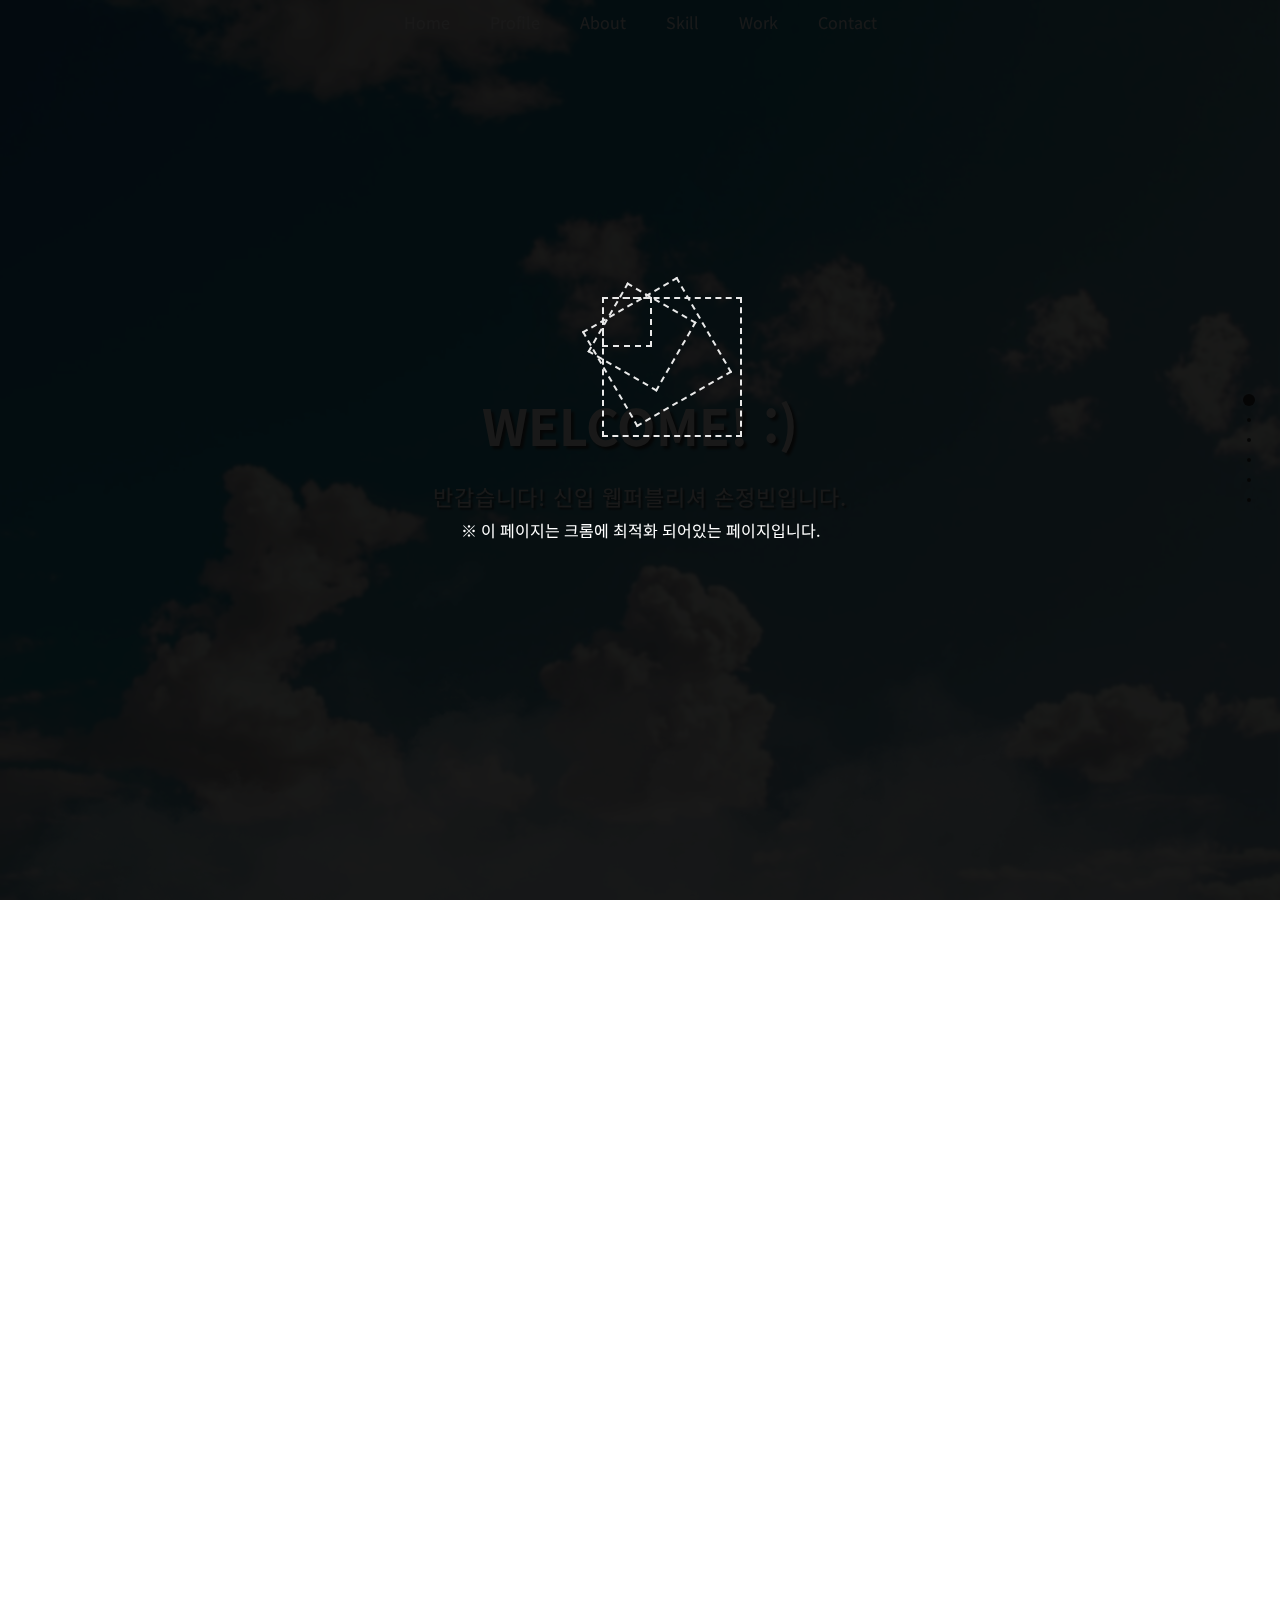
==== commit ddb3481f: "update" ====
--- a/portfolio/main.html
+++ b/portfolio/main.html
@@ -11,6 +11,9 @@
     <script src="https://unpkg.com/typewriter-effect@latest/dist/core.js"></script>
     <script src="js/jquery.fullPage.js"></script>
     <script src="js/scrolloverflow.js"></script>
+    <script src="js/main.js"></script>
+    <script src="js/intro_text_effect.js"></script>  <!-- 표지 텍스트 -->
+    <script src="https://unpkg.com/swiper/swiper-bundle.min.js"></script>
     <link rel="stylesheet" href="https://unpkg.com/swiper/swiper-bundle.min.css" />
     <link rel="stylesheet" href="css/jquery.fullPage.css">
     <link rel="stylesheet" href="css/master.css">
@@ -24,26 +27,15 @@
 </head>
 
 <body>
-    <!-----------------로딩페이지 ----------------- -->
+    <!-- 로딩페이지 -->
     <div class="loading_wrap">
-
         <div class="rect rect1"></div>
         <div class="rect rect2"></div>
         <div class="rect rect3"></div>
         <div class="rect rect4"></div>
         <p class="loading_text">※ 이 페이지는 크롬에 최적화 되어있는 페이지입니다.</p>
-
     </div>
 
-    <script>
-        $(document).ready(function () {
-            $(".loading_wrap").delay(2000).fadeOut();
-            $(".introbox > div").delay(1800).css("display", "block");
-        });
-    </script>
-
-    <!-----------------로딩페이지----------------- -->
-    
     <div id="slide_menu">
         <ul>
             <li class="section1" data-anchor="Home"><a href="#Home">Home</a></li>
@@ -56,6 +48,7 @@
         <p> ※ 이 페이지는 크롬 브라우저에 최적화 되어있는 페이지 입니다.</p>
     </div>
     <div id="slide_menu_bg"></div>
+
     <header>
         <ul>
             <li class="section1" data-anchor="Home"><a href="#Home">Home</a></li>
@@ -69,19 +62,10 @@
             </div>
         </ul>
     </header>
-    <script>
-        //슬라이드 메뉴 스크립트
-        $("#slide_menu_bg").click(function () {
-            $(this).css("display", "none");
-            $("#slide_menu").css("right", "-100%");
-        });
-
-        $(".menu_btn i").click(function () {
-            $("#slide_menu_bg").css("display", "block");
-            $("#slide_menu").css("right", "0");
-        });
-    </script>
+
     <div id="fullpage">
+
+        <!-- Home(표지) -->
         <section class="section">
             <!-- <div id="particles-js"></div> -->
             <div class="cloudbox">
@@ -95,24 +79,11 @@
                 <!-- <img src="img/cloud/cloud3.png" style="--i:3;" alt="구름3"> -->
                 <!-- <img src="img/cloud/cloud4.png" style="--i:4;" alt="구름4"> -->
             </div>
-            <script>
-                //텍스트 효과
-                var app = document.getElementById('main_text');
-                var $r1_text = $("#main_text").text();
-
-                var typewriter = new Typewriter(app, {
-                    loop: true
-                });
-
-                typewriter.typeString($r1_text)
-                    .pauseFor(2500)
-                    .deleteAll()
-                    .start();
-            </script>
             <!-- <script src="js/particles.js"></script> -->
             <!-- <script src="js/app.js"></script> -->
-            <script src="js/intro_text_effect.js"></script>
-        </section>
+        </section>
+
+        <!-- profile -->
         <section class="section profile">
             <div class="produce row">
                 <div class="produce-left col-5">
@@ -131,6 +102,8 @@
                 </div>
             </div>
         </section>
+
+        <!-- about섹션 -->
         <section class="section about_wrap">
             <h2 class='tit'>about</h2>
             <div class="row about" id="about">
@@ -168,22 +141,21 @@
                         </ul>
                     </div>
                 </div>
-                <script>
-                    //scroll 시 fadein
-                    var barThis = $(".about_wrap").offset();</script>
-            </div>
-        </section>
+            </div>
+        </section>
+
+        <!-- Skill섹션 -->
         <section class="section page">
             <div class="row skill">
                 <div class="col-12 last">
                     <h2 class="tit">Skill</h2>
                     <div class="flex-wrapper" id="margin20">
                         <div class="single-chart">
-                            <svg viewBox="0 0 36 36" class="circular-chart orange">
-                                <path class="circle-bg" d="M18 2.0845
-                                    a 15.9155 15.9155 0 0 1 0 31.831
-                                    a 15.9155 15.9155 0 0 1 0 -31.831" />
-                                <path class="circle" stroke-dasharray="95, 100" d="M18 2.0845
+                            <svg viewBox="0 0 36 36" class="circular-chart html">
+                                <path class="circle-bg" d="M18 2.0845
+                                    a 15.9155 15.9155 0 0 1 0 31.831
+                                    a 15.9155 15.9155 0 0 1 0 -31.831" />
+                                <path class="circle" stroke-dasharray="93, 100" d="M18 2.0845
                                     a 15.9155 15.9155 0 0 1 0 31.831
                                     a 15.9155 15.9155 0 0 1 0 -31.831" />
                                 <text x="18" y="20.35" class="percentage">HTML</text>
@@ -192,7 +164,7 @@
                         </div>
 
                         <div class="single-chart">
-                            <svg viewBox="0 0 36 36" class="circular-chart green">
+                            <svg viewBox="0 0 36 36" class="circular-chart css">
                                 <path class="circle-bg" d="M18 2.0845
                                     a 15.9155 15.9155 0 0 1 0 31.831
                                     a 15.9155 15.9155 0 0 1 0 -31.831" />
@@ -205,7 +177,7 @@
                         </div>
 
                         <div class="single-chart">
-                            <svg viewBox="0 0 36 36" class="circular-chart blue">
+                            <svg viewBox="0 0 36 36" class="circular-chart js">
                                 <path class="circle-bg" d="M18 2.0845
                                     a 15.9155 15.9155 0 0 1 0 31.831
                                     a 15.9155 15.9155 0 0 1 0 -31.831" />
@@ -220,7 +192,7 @@
 
                     <div class="flex-wrapper">
                         <div class="single-chart">
-                            <svg viewBox="0 0 36 36" class="circular-chart yellow">
+                            <svg viewBox="0 0 36 36" class="circular-chart PsAi">
                                 <path class="circle-bg" d="M18 2.0845
                                     a 15.9155 15.9155 0 0 1 0 31.831
                                     a 15.9155 15.9155 0 0 1 0 -31.831" />
@@ -232,7 +204,7 @@
                             <p class="circle_percent">90%</p>
                         </div>
                         <div class="single-chart">
-                            <svg viewBox="0 0 36 36" class="circular-chart red">
+                            <svg viewBox="0 0 36 36" class="circular-chart git">
                                 <path class="circle-bg" d="M18 2.0845
                                     a 15.9155 15.9155 0 0 1 0 31.831
                                     a 15.9155 15.9155 0 0 1 0 -31.831" />
@@ -244,7 +216,7 @@
                             <p class="circle_percent">65%</p>
                         </div>
                         <div class="single-chart">
-                            <svg viewBox="0 0 36 36" class="circular-chart purple">
+                            <svg viewBox="0 0 36 36" class="circular-chart oa">
                                 <path class="circle-bg" d="M18 2.0845
                                     a 15.9155 15.9155 0 0 1 0 31.831
                                     a 15.9155 15.9155 0 0 1 0 -31.831" />
@@ -259,37 +231,14 @@
                 </div>
             </div>
         </section>
-        <!-- <section class="section">
-            <div class="produce row">
-                <div class="produce-left col-5">
-                    <img src="img/me_.png" alt="내사진">
-                </div>
-                <div class="produce-right col-7 last">
-                    <h2 class="tit2">Hello!</h2>
-                    <p>
-                        안녕하세요 <span class="bold">손정빈</span>이라고 합니다.<br>
-                        저는 생각한것을 만들어가는 과정이 좋습니다.<br>
-                        웹을 제작하는 일은 시간이 지날수록 트렌드는 변하고 계속 새로운 기술이 나오면서
-                        항상 멈추지 않고 끈임없이 배울려는 마음가짐으로 배워가며 작업을 해야합니다.<br>
-                        하지만 제작 과정 끝에 사용자에 편의를 위한다는 본질은 변하지 않는다고 생각합니다.<br>
-                        <span class="bold"> 본질을 이해하고 직관적으로 메시지를 전달할 수 있는 퍼블리셔</span>가 되고 싶습니다.
-                    </p>
-                </div>
-            </div>
-        </section> -->
-
-
-
-        <!-- -----------------------SWIPER----------------------->
-
+
+        <!-- Work섹션 -->
         <section class="section work">
-            <!-- Swiper -->
             <h2 class="tit">Work</h2>
             <div class="swiper-container mySwiper">
                 <div class="swiper-wrapper">
                     <div class="swiper-slide">
                         <div class="swiper-slide-wrap">
-                            <!-- <img src="img/project3-intro.jpg" /> -->
                             <div class="img">
                                 <img src="img/project01.jpg" />
                             </div>
@@ -299,7 +248,8 @@
                                 <p>
                                     <span class='bold'>(Single Page)</span><br>
                                     퍼블리싱 100% <br>
-                                    반응형으로 제작하였습니다.
+                                    한페이지씩 넘어가는 메인페이지를 반응형으로 제작하였습니다.
+                                    모바일버전에서는 일반 스크롤로 전환되어 유연성을 높였습니다.
                                 </p>
                                 <div class="detail_btn">
                                     <div><a href="http://shh0605.dothome.co.kr/project/project02/index.html"
@@ -321,8 +271,8 @@
                                 <p>
                                     <span class='bold'>(full Page)</span><br>
                                     퍼블리싱 100%<br>
-                                    메인페이지, 선글라스, 상세페이지, 매장보기, 로그인페이지
-                                    를 반응형으로 제작하였습니다.
+                                    메인페이지와 서브페이지4개(선글라스, 상세페이지, 매장보기, 로그인)를 반응형으로 제작하였습니다. <br>
+                                    선글라스 페이지에서는 무한스크롤 대신 더보기 버튼으로 상품을 10개씩 추가로 볼 수 있도록 기능을 추가하였습니다.
                                 </p>
                                 <div class="detail_btn">
                                     <div><a href="http://shh0605.dothome.co.kr/project/project01/index.html"
@@ -332,68 +282,61 @@
                             </div>
                         </div>
                     </div>
-                    
+                    <div class="swiper-slide">
+                        <div class="swiper-slide-wrap">
+                            <div class="img">
+                                <img src="img/project03.jpg" />
+                            </div>
+                            
+                            <div class="detail">
+                                <p><span class="bold">프로젝트명</span> : 스티커메모</p>
+                                <p><span class="bold">사용언어</span> : HTML,CSS,JS</p>
+                                <p>
+                                    <span class='bold'>(Single Page)</span><br>
+                                    퍼블리싱 100%<br>
+                                    데이터를 브라우저에 저장할 수 있는 localStorage를 이용하여 메모장의 내용을 저장·불러오기·삭제가 가능하도록 하였습니다.<br>
+                                    또한 원하는 만큼 메모장을 추가하고 닫을 수 있으며, 드래그 앤 드롭 기능으로 위치 이동이 가능합니다.
+                                </p>
+                                <div class="detail_btn">
+                                    <div><a href="http://shh0605.dothome.co.kr/project/02_memo/index.html"
+                                            target="_blank"><span>사이트로 이동</span></a>
+                                    </div>
+                                </div>
+                            </div>
+                        </div>
+                    </div>
+                    <div class="swiper-slide">
+                        <div class="swiper-slide-wrap">
+                            <div class="img">
+                                <img src="img/project04.jpg" />
+                            </div>
+                            
+                            <div class="detail">
+                                <p><span class="bold">프로젝트명</span> : 영화소개</p>
+                                <p><span class="bold">사용언어</span> : HTML,CSS,JS</p>
+                                <p>
+                                    <span class='bold'>(Single Page)</span><br>
+                                    퍼블리싱 100%<br>
+                                    전체적으로 무채색을 이용하여 깔끔하게 디자인 하였고, 애니메이션과 트랜스폼 기능으로 화려하게 제작하였습니다.
+                                </p>
+                                <div class="detail_btn">
+                                    <div><a href="http://shh0605.dothome.co.kr/project/01_movie/index.html"
+                                            target="_blank"><span>사이트로 이동</span></a>
+                                    </div>
+                                </div>
+                            </div>
+                        </div>
+                    </div>
                 </div>
                 <div class="swiper-button-next"></div>
                 <div class="swiper-button-prev"></div>
                 <div class="swiper-pagination"></div>
-
-                <!-- detail modal JS -->
-                <script>
-                    var modal_start_btn = $(".detail_btn1")
-                    var modal_bg = $(".detail_modal_bg");
-                    modal_start_btn.click(function (e) {
-                        e.preventDefault();
-                        var $this_data = $(this).attr("data");
-                        $(".modal_wrap").css("display", "block");
-
-                        console.log($this_data);
-                        if ($this_data == "d1") {
-                            $(".d1").css("display", "block");
-                        }
-                        if ($this_data === "d2") {
-                            $(".d2").css("display", "block");
-                        }
-
-                        if ($this_data === "d3") {
-                            $(".d3").css("display", "block");
-                        }
-                    });
-
-                    modal_bg.click(function () {
-                        $(".d1").css("display", "none");
-                        $(".d2").css("display", "none");
-                        $(".d3").css("display", "none")
-                        $(".modal_wrap").css("display", "none");
-                    });
-
-                    //------- img src , a href 스크립트 제어  ---------
-
-
-                    //------------img src , a href 스크립트 제어 end -----------
-                </script>
-            </div>
-            <!-- Swiper JS -->
-            <script src="https://unpkg.com/swiper/swiper-bundle.min.js"></script>
-
-            <!-- Initialize Swiper -->
-            <script>
-                var swiper = new Swiper(".mySwiper", {
-                    effect: "flip",
-                    grabCursor: true,
-                    pagination: {
-                        el: ".swiper-pagination",
-                    },
-                    navigation: {
-                        nextEl: ".swiper-button-next",
-                        prevEl: ".swiper-button-prev",
-                    },
-                });
-            </script>
-        </section>
-        <!-- -----------------------SWIPER END----------------------->
+            </div>
+        </section>
+
+        <!-- Contact섹션 -->
         <section class="section" style="position: relative;">
-            <h2 class="tit">Conctact</h2>
+            <h2 class="tit">Contact</h2>
             <div class="contact row">
                 <div class="contact-left col-6">
                     <h2>Epilogue</h2>
@@ -414,20 +357,22 @@
                     </div>
                     <div>
                         <i class="fab fa-github"></i>
-                        <p><span>Git </span>: jeongbeen65@naver.com</p>
+                        <p><span>Git </span>: <a href="https://github.com/shh0605" target="_blank">https://github.com/shh0605</a></p>
                     </div>
 
                 </div>
             </div>
             <div class="ocean">
                 <div class="wave"></div>
-                <!-- <div class="wave"></div> -->
+                <div class="wave"></div>
+                <div class="wave"></div>
             </div>
         </section>
 
     </div>
 
     <script>
+        // fullpage 플러그인
         $(function () {
             $('#fullpage').fullpage({
                 autoScrolling: true,
@@ -444,6 +389,10 @@
                         setTimeout(() => {
                             effect(effect_box, 50)
                         }, 2300);
+
+                        $('header > ul').css({'background': 'none'});
+                    }else{
+                        $('header > ul').css({'background': 'rgba(0,0,0, 0.7)'});
                     }
                     //about
                     if (index == 3) {
@@ -473,6 +422,19 @@
                 }
             });
         });
+
+        // Work섹션 swiper
+        var swiper = new Swiper(".mySwiper", {
+            effect: "flip",
+            grabCursor: true,
+            pagination: {
+                el: ".swiper-pagination",
+            },
+            navigation: {
+                nextEl: ".swiper-button-next",
+                prevEl: ".swiper-button-prev",
+            },
+        });
     </script>
 </body>
 
--- a/portfolio/css/main.css
+++ b/portfolio/css/main.css
@@ -34,11 +34,12 @@
 header > ul{
     display: flex;
     justify-content: center;
-    background: rgba(0,0,0, 0.5);
+    /* background: rgba(0,0,0, 0.5); */
     padding: 10px 0;
     width: 100%;
     position: fixed;
     z-index: 1;
+    transition: all 0.5s;
 }
 header > ul > li{margin:0 20px; z-index: 100;}
 header > ul > li > a{color:white;}
@@ -47,6 +48,7 @@
     font-size:25px;
     position:absolute;
     right:3%;
+    cursor: pointer;
 }
 .menu_btn{
     display:none;
@@ -55,8 +57,8 @@
 #fullpage > section:nth-child(1){background: url(../img/sky.jpg) 0% 0% / cover !important;}
 /* #fullpage > section:nth-child(1){background: url(../img/sky_bg5.jpg) 0% 10% / cover !important;} */
 #fullpage > section:nth-child(2){background: url(../img/section_bg2.jpg) 0% 0% / cover !important; margin-top: 10px; box-sizing: border-box;}
-/* #fullpage > section:nth-child(3){background: url(../img/section_bg3.jpg) 0% 0% / cover !important;}
-#fullpage > section:nth-child(4){background: url(../img/section_bg4.jpg) 0% 0% / cover !important;} */
+/* #fullpage > section:nth-child(3){background: url(../img/section_bg3.jpg) 0% 0% / cover !important;} */
+/* #fullpage > section:nth-child(4){background: url(../img/section_bg4.jpg) 0% 0% / cover !important;} */
 
 #fullpage > section:nth-child(1) .fp-tableCell{padding: 0;}
 
@@ -137,7 +139,9 @@
     text-align:center;
     position:relative;
 }
+
 /*  ---------------about--------------------- */
+.about_wrap{background-color: #f8f8f8 !important;}
 .about{
     margin-top:40px !important;
 }
@@ -216,7 +220,7 @@
     width: 44.45%;
 }
 .produce-left > img{
-    border-radius: 100%;
+    /* border-radius: 100%; */
 }
 .produce-right{
     float:right; width: 51.75%; padding-right: 30px;
@@ -426,9 +430,20 @@
 .tit2{
     font-size: 32px;
     position: relative;
-    font-family: 'Fredoka One', cursive;
-    font-weight: normal;
-    color: #2e604c;
+    /* font-family: 'Fredoka One', cursive; */
+    /* font-weight: normal; */
+    /* color: #2e604c; */
+    display: inline-block;
+}
+h2.tit2:after {
+    content: '';
+    display: block;
+    height: 30%;
+    width: 100%;
+    background: rgba(0,0,0,0.1);
+    position: absolute;
+    bottom: 6%;
+    left: 0;
 }
 .jelly{
     animation-name: jelly;
--- a/portfolio/css/percent_circle.css
+++ b/portfolio/css/percent_circle.css
@@ -22,9 +22,11 @@
   }
   
   .circle-bg {
-    fill: white;
-    stroke: white;
+    /* fill: white;
+    stroke: white; */
     stroke-width: 3.8;
+    fill: none;
+    stroke: #eee;
   }
   
   .circle {
@@ -41,27 +43,33 @@
     }
   }
   
-  .circular-chart.orange .circle {
-    stroke: #ff9f00;
+  .circular-chart.html .circle {
+    /* stroke: #ff9f00; */
+    stroke: #f89520;
   }
   
-  .circular-chart.green .circle {
-    stroke: #4CC790;
+  .circular-chart.css .circle {
+    /* stroke: #4CC790; */
+    stroke: #339dc2;
   }
   
-  .circular-chart.blue .circle {
-    stroke: #3c9ee5;
+  .circular-chart.js .circle {
+    /* stroke: #3c9ee5; */
+    stroke: #e5c745;
   }
-  .circular-chart.red .circle {
-    stroke: #c73323;
+  .circular-chart.PsAi .circle {
+    /* stroke: #c73323; */
+    stroke: #92c267;
   }
   
-  .circular-chart.yellow .circle {
-    stroke: #d1b32c;
+  .circular-chart.git .circle {
+    /* stroke: #d1b32c; */
+    stroke: #7e72af;
   }
   
-  .circular-chart.purple .circle {
-    stroke: #8a3e71;
+  .circular-chart.oa .circle {
+    /* stroke: #8a3e71; */
+    stroke: #c35c6f;
   }
   
   .percentage {
--- a/portfolio/css/wave.css
+++ b/portfolio/css/wave.css
@@ -9,22 +9,36 @@
 
                 .wave {
                     /* background: url(../img/wave.svg) repeat-x; */
+                    /* background: url(../img/wave_2.svg) repeat-x; */
+                    background: url(../img/wave_3.svg) repeat-x;
                     /* background: url(../img/dot_5.svg) repeat-x; */
-                    background: url(../img/dot_9.svg) repeat-x;
+                    /* background: url(../img/dot_9.svg) repeat-x; */
                     position: absolute;
-                    top: -500px;
+                    top: -200px;
+                    /* top: -500px; */
                     width: 6400px;
-                    height: 500px;
-                    /* animation: wave 7s cubic-bezier(0.36, 0.45, 0.63, 0.53) infinite; */
-                    animation: wave 20s cubic-bezier(0.36, 0.45, 0.63, 0.53) infinite;
+                    height: 200px;
+                    /* height: 500px; */
+                    animation: wave 7s cubic-bezier(0.36, 0.45, 0.63, 0.53) infinite;
+                    /* animation: wave 20s cubic-bezier(0.36, 0.45, 0.63, 0.53) infinite; */
                     transform: translate3d(0, 0, 0);
                     z-index: -1;
                 }
 
                 .wave:nth-of-type(2) {
-                    background: url(../img/dot_7.svg) repeat-x;
+                    /* background: url(../img/dot_7.svg) repeat-x; */
+                    background: url(../img/wave_4.svg) repeat-x;
                     top: -175px;
-                    animation: wave 7s cubic-bezier(0.36, 0.45, 0.63, 0.53) -.125s infinite, swell 7s ease -1.25s infinite;
+                    /* animation: wave 7s cubic-bezier(0.36, 0.45, 0.63, 0.53) -.125s infinite, swell 7s ease -1.25s infinite; */
+                    animation: wave 6s cubic-bezier(0.36, 0.45, 0.63, 0.53) -125s infinite, swell 7s ease -1.25s infinite;
+                    opacity: 1;
+                }
+
+                .wave:nth-of-type(3) {
+                    /* background: url(../img/dot_7.svg) repeat-x; */
+                    background: url(../img/wave_5.svg) repeat-x;
+                    top: -175px;
+                    animation: wave 7.5s cubic-bezier(0.36, 0.45, 0.63, 0.53) -125s infinite, swell 7s ease -1.25s infinite;
                     opacity: 1;
                 }
 
